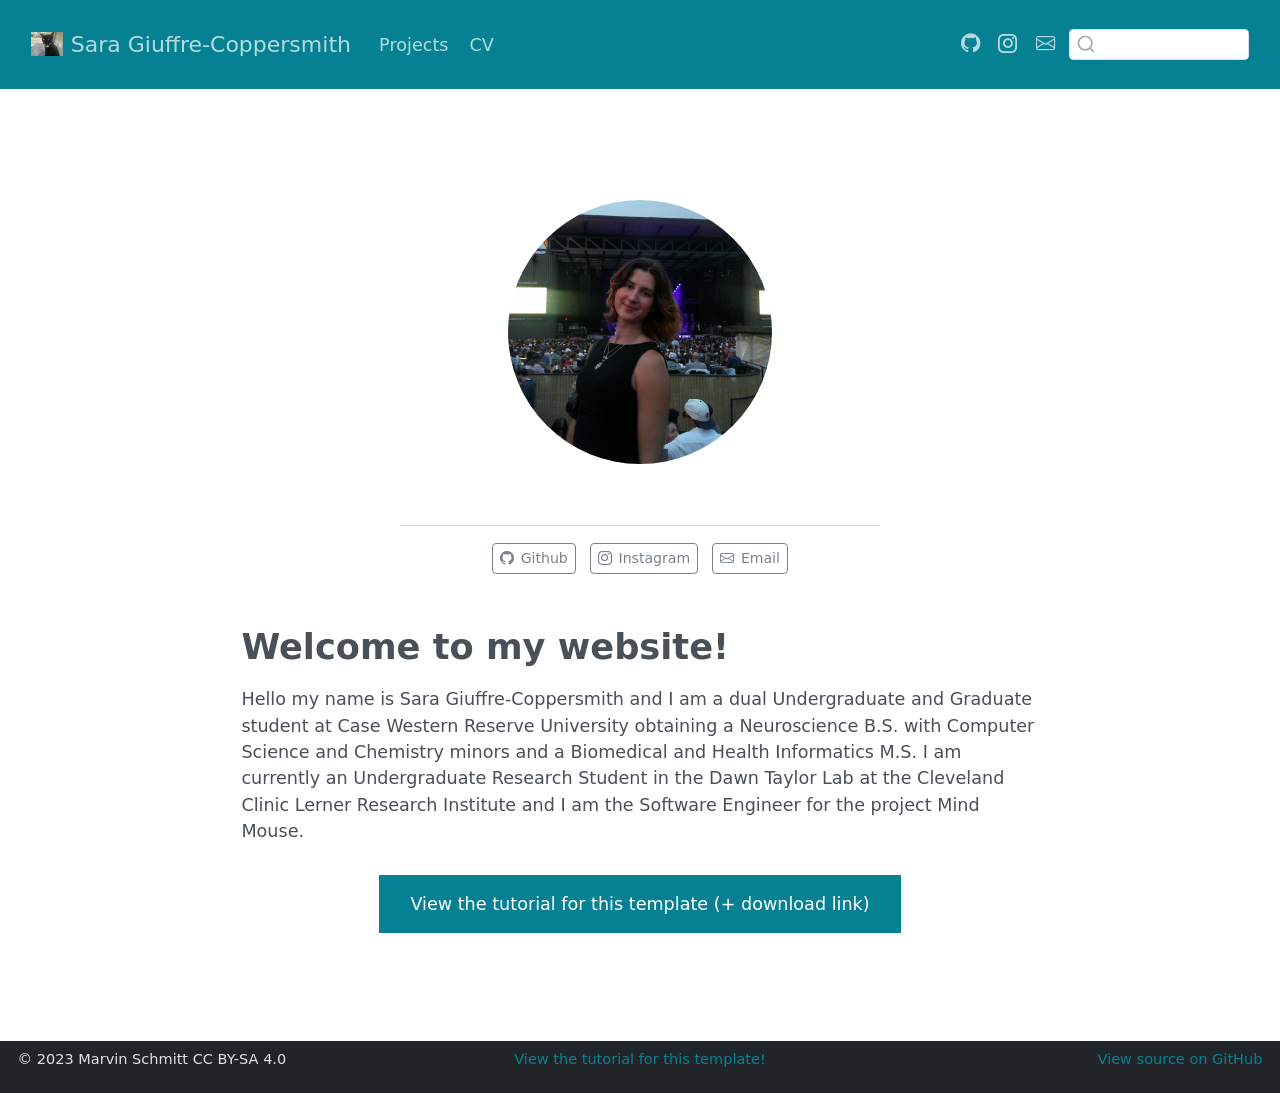
==== docs/index.html @ bb763df8 "Add files via upload" ====
<!DOCTYPE html>
<html xmlns="http://www.w3.org/1999/xhtml" lang="en" xml:lang="en"><head>

<meta charset="utf-8">
<meta name="generator" content="quarto-1.10.18">

<meta name="viewport" content="width=device-width, initial-scale=1.0, user-scalable=yes">


<title>Sara Giuffre-Coppersmith</title>
<style>
/* Default styles provided by pandoc.
** See https://pandoc.org/MANUAL.html#variables-for-html for config info.
*/
span.smallcaps{font-variant: small-caps;}
div.columns{display: flex; gap: 1.5em;}
div.column{flex: auto;}
@media screen {
div.columns{gap: min(4vw, 1.5em);}
div.column{overflow-x: auto;}
}
div.hanging-indent{margin-left: 1.5em; text-indent: -1.5em;}
ul.task-list{list-style: none;}
ul.task-list li input[type="checkbox"] {
  width: 0.8em;
  margin: 0 0.8em 0.2em -1em; /* quarto-specific, see https://github.com/quarto-dev/quarto-cli/issues/4556 */ 
  vertical-align: middle;
}
</style>


<script src="site_libs/quarto-nav/quarto-nav.js"></script>
<script src="site_libs/clipboard/clipboard.min.js"></script>
<script src="site_libs/quarto-search/autocomplete.umd.js"></script>
<script src="site_libs/quarto-search/fuse.min.js"></script>
<script src="site_libs/quarto-search/quarto-search.js"></script>
<meta name="quarto:offset" content="./">
<link href="./IMG_5097.jpeg" rel="icon" type="image/jpeg">
<script src="site_libs/quarto-html/quarto.js" type="module"></script>
<script src="site_libs/quarto-html/tabsets/tabsets.js" type="module"></script>
<script src="site_libs/quarto-html/popper.min.js"></script>
<script src="site_libs/quarto-html/tippy.umd.min.js"></script>
<link href="site_libs/quarto-html/tippy.css" rel="stylesheet">
<link href="site_libs/quarto-html/quarto-syntax-highlighting-64a204ab8560d761af7679ceaba22944.css" rel="stylesheet" id="quarto-text-highlighting-styles">
<script src="site_libs/bootstrap/bootstrap.min.js"></script>
<link href="site_libs/bootstrap/bootstrap-icons.css" rel="stylesheet">
<link href="site_libs/bootstrap/bootstrap-dd5694e932fddb5899ca90181f34b46a.min.css" rel="stylesheet" append-hash="true" id="quarto-bootstrap" data-mode="light">
<script id="quarto-search-options" type="application/json">{
  "location": "navbar",
  "copy-button": false,
  "collapse-after": 3,
  "panel-placement": "end",
  "type": "textbox",
  "limit": 50,
  "keyboard-shortcut": [
    "f",
    "/",
    "s"
  ],
  "language": {
    "search-no-results-text": "No results",
    "search-matching-documents-text": "matching documents",
    "search-copy-link-title": "Copy link to search",
    "search-hide-matches-text": "Hide additional matches",
    "search-more-match-text": "more match in this document",
    "search-more-matches-text": "more matches in this document",
    "search-clear-button-title": "Clear",
    "search-text-placeholder": "",
    "search-detached-cancel-button-title": "Cancel",
    "search-submit-button-title": "Submit",
    "search-label": "Search"
  }
}</script>


</head>

<body class="nav-fixed fullcontent quarto-light">

<div id="quarto-search-results"></div>
  <header id="quarto-header" class="headroom fixed-top">
    <nav class="navbar navbar-expand-lg " data-bs-theme="dark">
      <div class="navbar-container container-fluid">
      <div class="navbar-brand-container mx-auto">
    <a href="./index.html" class="navbar-brand navbar-brand-logo">
    <img src="./IMG_5097.jpeg" alt="" class="navbar-logo light-content">
    <img src="./IMG_5097.jpeg" alt="" class="navbar-logo dark-content">
    </a>
    <a class="navbar-brand" href="./index.html">
    <span class="navbar-title">Sara Giuffre-Coppersmith</span>
    </a>
  </div>
            <div id="quarto-search" class="" title="Search"></div>
          <button class="navbar-toggler" type="button" data-bs-toggle="collapse" data-bs-target="#navbarCollapse" aria-controls="navbarCollapse" role="menu" aria-expanded="false" aria-label="Toggle navigation" onclick="if (window.quartoToggleHeadroom) { window.quartoToggleHeadroom(); }">
  <span class="navbar-toggler-icon"></span>
</button>
          <div class="collapse navbar-collapse" id="navbarCollapse">
            <ul class="navbar-nav navbar-nav-scroll me-auto">
  <li class="nav-item">
    <a class="nav-link" href="./projects/index.html"> 
<span class="menu-text">Projects</span></a>
  </li>  
  <li class="nav-item">
    <a class="nav-link" href="./cv/index.html"> 
<span class="menu-text">CV</span></a>
  </li>  
</ul>
            <ul class="navbar-nav navbar-nav-scroll ms-auto">
  <li class="nav-item compact">
    <a class="nav-link" href="https://github.com/sng58-ux"> <i class="bi bi-github" role="img">
</i> 
<span class="menu-text"></span></a>
  </li>  
  <li class="nav-item compact">
    <a class="nav-link" href="https://instagram.com/sara.nicolegc"> <i class="bi bi-instagram" role="img">
</i> 
<span class="menu-text"></span></a>
  </li>  
  <li class="nav-item compact">
    <a class="nav-link" href="mailto:sng58@case.edu"> <i class="bi bi-envelope" role="img" aria-label="email">
</i> 
<span class="menu-text"></span></a>
  </li>  
</ul>
          </div> <!-- /navcollapse -->
            <div class="quarto-navbar-tools">
</div>
      </div> <!-- /container-fluid -->
    </nav>
</header>
<!-- content -->
<div id="quarto-content" class="quarto-container page-columns page-rows-contents page-layout-article page-navbar">
<!-- sidebar -->
<!-- margin-sidebar -->
    
<!-- main -->
<main class="content" id="quarto-document-content">




<div class="quarto-about-jolla">
  <img src="DSCF0367 (1).jpeg" class="about-image
  round " style="height: 15em; width: 15em;">
 <header id="title-block-header" class="quarto-title-block"></header><div id="about-block">
</div> 
  <hr class="about-sep">
   <div class="about-links">
  <a href="https://github.com/sng58-ux" class="about-link" rel="" target="">
    <i class="bi bi-github"></i>
     <span class="about-link-text">Github</span>
  </a>
  <a href="https://instagram.com/sara.nicolegc" class="about-link" rel="" target="">
    <i class="bi bi-instagram"></i>
     <span class="about-link-text">Instagram</span>
  </a>
  <a href="mailto:sng58@case.edu" class="about-link" rel="" target="">
    <i class="bi bi-envelope"></i>
     <span class="about-link-text">Email</span>
  </a>
</div>
</div>

<section id="welcome-to-my-website" class="level1">
<h1>Welcome to my website!</h1>
<p>Hello my name is Sara Giuffre-Coppersmith and I am a dual Undergraduate and Graduate student at Case Western Reserve University obtaining a Neuroscience B.S. with Computer Science and Chemistry minors and a Biomedical and Health Informatics M.S. I am currently an Undergraduate Research Student in the Dawn Taylor Lab at the Cleveland Clinic Lerner Research Institute and I am the Software Engineer for the project Mind Mouse.</p>
<div style="margin: 30px; text-align: center;">
<a class="btn btn-primary" href="https://www.marvinschmitt.com/blog/website-tutorial-quarto/" role="button" target="_blank" style="padding: 15px 30px;">View the tutorial for this template (+ download link)</a>
</div>



</section>

</main> <!-- /main -->
<script id="quarto-html-after-body" type="application/javascript">
  window.document.addEventListener("DOMContentLoaded", function (event) {
    const isCodeAnnotation = (el) => {
      for (const clz of el.classList) {
        if (clz.startsWith('code-annotation-')) {                     
          return true;
        }
      }
      return false;
    }
    const onCopySuccess = function(e) {
      // button target
      const button = e.trigger;
      // don't keep focus
      button.blur();
      // flash "checked"
      button.classList.add('code-copy-button-checked');
      var currentTitle = button.getAttribute("title");
      button.setAttribute("title", "Copied!");
      let tooltip;
      if (window.bootstrap) {
        button.setAttribute("data-bs-toggle", "tooltip");
        button.setAttribute("data-bs-placement", "left");
        button.setAttribute("data-bs-title", "Copied!");
        tooltip = new bootstrap.Tooltip(button, 
          { trigger: "manual", 
            customClass: "code-copy-button-tooltip",
            offset: [0, -8]});
        tooltip.show();    
      }
      setTimeout(function() {
        if (tooltip) {
          tooltip.hide();
          button.removeAttribute("data-bs-title");
          button.removeAttribute("data-bs-toggle");
          button.removeAttribute("data-bs-placement");
        }
        button.setAttribute("title", currentTitle);
        button.classList.remove('code-copy-button-checked');
      }, 1000);
      // clear code selection
      e.clearSelection();
    }
    const getTextToCopy = function(trigger) {
      const outerScaffold = trigger.parentElement.cloneNode(true);
      const codeEl = outerScaffold.querySelector('code');
      for (const childEl of codeEl.children) {
        if (isCodeAnnotation(childEl)) {
          childEl.remove();
        }
      }
      return codeEl.innerText;
    }
    const clipboard = new window.ClipboardJS('.code-copy-button:not([data-in-quarto-modal])', {
      text: getTextToCopy
    });
    clipboard.on('success', onCopySuccess);
    if (window.document.getElementById('quarto-embedded-source-code-modal')) {
      const clipboardModal = new window.ClipboardJS('.code-copy-button[data-in-quarto-modal]', {
        text: getTextToCopy,
        container: window.document.getElementById('quarto-embedded-source-code-modal')
      });
      clipboardModal.on('success', onCopySuccess);
    }
      var localhostRegex = new RegExp(/^(?:http|https):\/\/localhost\:?[0-9]*\//);
      var mailtoRegex = new RegExp(/^mailto:/);
        var filterRegex = new RegExp('/' + window.location.host + '/');
      var isInternal = (href) => {
          return filterRegex.test(href) || localhostRegex.test(href) || mailtoRegex.test(href);
      }
      // Inspect non-navigation links and adorn them if external
     var links = window.document.querySelectorAll('a[href]:not(.nav-link):not(.navbar-brand):not(.toc-action):not(.sidebar-link):not(.sidebar-item-toggle):not(.pagination-link):not(.no-external):not([aria-hidden]):not(.dropdown-item):not(.quarto-navigation-tool):not(.about-link)');
      for (var i=0; i<links.length; i++) {
        const link = links[i];
        if (!isInternal(link.href)) {
          // undo the damage that might have been done by quarto-nav.js in the case of
          // links that we want to consider external
          if (link.dataset.originalHref !== undefined) {
            link.href = link.dataset.originalHref;
          }
        }
      }
    function tippyHover(el, contentFn, onTriggerFn, onUntriggerFn) {
      const config = {
        allowHTML: true,
        maxWidth: 500,
        delay: 100,
        arrow: false,
        appendTo: function(el) {
            return el.parentElement;
        },
        interactive: true,
        interactiveBorder: 10,
        theme: 'quarto',
        placement: 'bottom-start',
      };
      if (contentFn) {
        config.content = contentFn;
      }
      if (onTriggerFn) {
        config.onTrigger = onTriggerFn;
      }
      if (onUntriggerFn) {
        config.onUntrigger = onUntriggerFn;
      }
      window.tippy(el, config); 
    }
    const noterefs = window.document.querySelectorAll('a[role="doc-noteref"]');
    for (var i=0; i<noterefs.length; i++) {
      const ref = noterefs[i];
      tippyHover(ref, function() {
        // use id or data attribute instead here
        let href = ref.getAttribute('data-footnote-href') || ref.getAttribute('href');
        try { href = new URL(href).hash; } catch {}
        const id = href.replace(/^#\/?/, "");
        const note = window.document.getElementById(id);
        if (note) {
          return note.innerHTML;
        } else {
          return "";
        }
      });
    }
    const xrefs = window.document.querySelectorAll('a.quarto-xref');
    const processXRef = (id, note) => {
      // Strip column container classes
      const stripColumnClz = (el) => {
        el.classList.remove("page-full", "page-columns");
        if (el.children) {
          for (const child of el.children) {
            stripColumnClz(child);
          }
        }
      }
      stripColumnClz(note)
      if (id === null || id.startsWith('sec-')) {
        // Special case sections, only their first couple elements
        const container = document.createElement("div");
        if (note.children && note.children.length > 2) {
          container.appendChild(note.children[0].cloneNode(true));
          for (let i = 1; i < note.children.length; i++) {
            const child = note.children[i];
            if (child.tagName === "P" && child.innerText === "") {
              continue;
            } else {
              container.appendChild(child.cloneNode(true));
              break;
            }
          }
          if (window.Quarto?.typesetMath) {
            window.Quarto.typesetMath(container);
          }
          return container.innerHTML
        } else {
          if (window.Quarto?.typesetMath) {
            window.Quarto.typesetMath(note);
          }
          return note.innerHTML;
        }
      } else {
        // Remove any anchor links if they are present
        const anchorLink = note.querySelector('a.anchorjs-link');
        if (anchorLink) {
          anchorLink.remove();
        }
        if (window.Quarto?.typesetMath) {
          window.Quarto.typesetMath(note);
        }
        if (note.classList.contains("callout")) {
          return note.outerHTML;
        } else {
          return note.innerHTML;
        }
      }
    }
    for (var i=0; i<xrefs.length; i++) {
      const xref = xrefs[i];
      tippyHover(xref, undefined, function(instance) {
        instance.disable();
        let url = xref.getAttribute('href');
        let hash = undefined; 
        if (url.startsWith('#')) {
          hash = url;
        } else {
          try { hash = new URL(url).hash; } catch {}
        }
        if (hash) {
          const id = hash.replace(/^#\/?/, "");
          const note = window.document.getElementById(id);
          if (note !== null) {
            try {
              const html = processXRef(id, note.cloneNode(true));
              instance.setContent(html);
            } finally {
              instance.enable();
              instance.show();
            }
          } else {
            // See if we can fetch this
            fetch(url.split('#')[0])
            .then(res => res.text())
            .then(html => {
              const parser = new DOMParser();
              const htmlDoc = parser.parseFromString(html, "text/html");
              const note = htmlDoc.getElementById(id);
              if (note !== null) {
                const html = processXRef(id, note);
                instance.setContent(html);
              } 
            }).finally(() => {
              instance.enable();
              instance.show();
            });
          }
        } else {
          // See if we can fetch a full url (with no hash to target)
          // This is a special case and we should probably do some content thinning / targeting
          fetch(url)
          .then(res => res.text())
          .then(html => {
            const parser = new DOMParser();
            const htmlDoc = parser.parseFromString(html, "text/html");
            const note = htmlDoc.querySelector('main.content');
            if (note !== null) {
              // This should only happen for chapter cross references
              // (since there is no id in the URL)
              // remove the first header
              if (note.children.length > 0 && note.children[0].tagName === "HEADER") {
                note.children[0].remove();
              }
              const html = processXRef(null, note);
              instance.setContent(html);
            } 
          }).finally(() => {
            instance.enable();
            instance.show();
          });
        }
      }, function(instance) {
      });
    }
        let selectedAnnoteEl;
        const selectorForAnnotation = ( cell, annotation) => {
          let cellAttr = 'data-code-cell="' + cell + '"';
          let lineAttr = 'data-code-annotation="' +  annotation + '"';
          const selector = 'span[' + cellAttr + '][' + lineAttr + ']';
          return selector;
        }
        const selectCodeLines = (annoteEl) => {
          const doc = window.document;
          const targetCell = annoteEl.getAttribute("data-target-cell");
          const targetAnnotation = annoteEl.getAttribute("data-target-annotation");
          const annoteSpan = window.document.querySelector(selectorForAnnotation(targetCell, targetAnnotation));
          const lines = annoteSpan.getAttribute("data-code-lines").split(",");
          const lineIds = lines.map((line) => {
            return targetCell + "-" + line;
          })
          let top = null;
          let height = null;
          let parent = null;
          if (lineIds.length > 0) {
              //compute the position of the single el (top and bottom and make a div)
              const el = window.document.getElementById(lineIds[0]);
              top = el.offsetTop;
              height = el.offsetHeight;
              parent = el.parentElement.parentElement;
            if (lineIds.length > 1) {
              const lastEl = window.document.getElementById(lineIds[lineIds.length - 1]);
              const bottom = lastEl.offsetTop + lastEl.offsetHeight;
              height = bottom - top;
            }
            if (top !== null && height !== null && parent !== null) {
              // cook up a div (if necessary) and position it 
              let div = window.document.getElementById("code-annotation-line-highlight");
              if (div === null) {
                div = window.document.createElement("div");
                div.setAttribute("id", "code-annotation-line-highlight");
                div.style.position = 'absolute';
                parent.appendChild(div);
              }
              div.style.top = top - 2 + "px";
              div.style.height = height + 4 + "px";
              div.style.left = 0;
              let gutterDiv = window.document.getElementById("code-annotation-line-highlight-gutter");
              if (gutterDiv === null) {
                gutterDiv = window.document.createElement("div");
                gutterDiv.setAttribute("id", "code-annotation-line-highlight-gutter");
                gutterDiv.style.position = 'absolute';
                const codeCell = window.document.getElementById(targetCell);
                const gutter = codeCell.querySelector('.code-annotation-gutter');
                gutter.appendChild(gutterDiv);
              }
              gutterDiv.style.top = top - 2 + "px";
              gutterDiv.style.height = height + 4 + "px";
            }
            selectedAnnoteEl = annoteEl;
          }
        };
        const unselectCodeLines = () => {
          const elementsIds = ["code-annotation-line-highlight", "code-annotation-line-highlight-gutter"];
          elementsIds.forEach((elId) => {
            const div = window.document.getElementById(elId);
            if (div) {
              div.remove();
            }
          });
          selectedAnnoteEl = undefined;
        };
          // Handle positioning of the toggle
      window.addEventListener(
        "resize",
        throttle(() => {
          elRect = undefined;
          if (selectedAnnoteEl) {
            selectCodeLines(selectedAnnoteEl);
          }
        }, 10)
      );
      function throttle(fn, ms) {
      let throttle = false;
      let timer;
        return (...args) => {
          if(!throttle) { // first call gets through
              fn.apply(this, args);
              throttle = true;
          } else { // all the others get throttled
              if(timer) clearTimeout(timer); // cancel #2
              timer = setTimeout(() => {
                fn.apply(this, args);
                timer = throttle = false;
              }, ms);
          }
        };
      }
        // Attach click handler to the DT
        const annoteDls = window.document.querySelectorAll('dt[data-target-cell]');
        for (const annoteDlNode of annoteDls) {
          annoteDlNode.addEventListener('click', (event) => {
            const clickedEl = event.target;
            if (clickedEl !== selectedAnnoteEl) {
              unselectCodeLines();
              const activeEl = window.document.querySelector('dt[data-target-cell].code-annotation-active');
              if (activeEl) {
                activeEl.classList.remove('code-annotation-active');
              }
              selectCodeLines(clickedEl);
              clickedEl.classList.add('code-annotation-active');
            } else {
              // Unselect the line
              unselectCodeLines();
              clickedEl.classList.remove('code-annotation-active');
            }
          });
        }
    const findCites = (el) => {
      const parentEl = el.parentElement;
      if (parentEl) {
        const cites = parentEl.dataset.cites;
        if (cites) {
          return {
            el,
            cites: cites.split(' ')
          };
        } else {
          return findCites(el.parentElement)
        }
      } else {
        return undefined;
      }
    };
    var bibliorefs = window.document.querySelectorAll('a[role="doc-biblioref"]');
    for (var i=0; i<bibliorefs.length; i++) {
      const ref = bibliorefs[i];
      const citeInfo = findCites(ref);
      if (citeInfo) {
        tippyHover(citeInfo.el, function() {
          var popup = window.document.createElement('div');
          citeInfo.cites.forEach(function(cite) {
            var citeDiv = window.document.createElement('div');
            citeDiv.classList.add('hanging-indent');
            citeDiv.classList.add('csl-entry');
            var biblioDiv = window.document.getElementById('ref-' + cite);
            if (biblioDiv) {
              citeDiv.innerHTML = biblioDiv.innerHTML;
            }
            popup.appendChild(citeDiv);
          });
          return popup.innerHTML;
        });
      }
    }
  });
  </script>
</div> <!-- /content -->
<footer class="footer">
  <div class="nav-footer">
    <div class="nav-footer-left">
<p><span class="faux-block">© 2023 Marvin Schmitt CC BY-SA 4.0</span></p>
</div>   
    <div class="nav-footer-center">
<p><span class="faux-block"><a href="https://www.marvinschmitt.com/blog/website-tutorial-quarto/">View the tutorial for this template!</a></span></p>
</div>
    <div class="nav-footer-right">
<p><span class="faux-block"><a href="https://github.com/marvinschmitt/quarto-website-template/">View source on GitHub</a></span></p>
</div>
  </div>
</footer>




</body></html>
---- docs/site_libs/quarto-html/tippy.css ----
.tippy-box[data-animation=fade][data-state=hidden]{opacity:0}[data-tippy-root]{max-width:calc(100vw - 10px)}.tippy-box{position:relative;background-color:#333;color:#fff;border-radius:4px;font-size:14px;line-height:1.4;white-space:normal;outline:0;transition-property:transform,visibility,opacity}.tippy-box[data-placement^=top]>.tippy-arrow{bottom:0}.tippy-box[data-placement^=top]>.tippy-arrow:before{bottom:-7px;left:0;border-width:8px 8px 0;border-top-color:initial;transform-origin:center top}.tippy-box[data-placement^=bottom]>.tippy-arrow{top:0}.tippy-box[data-placement^=bottom]>.tippy-arrow:before{top:-7px;left:0;border-width:0 8px 8px;border-bottom-color:initial;transform-origin:center bottom}.tippy-box[data-placement^=left]>.tippy-arrow{right:0}.tippy-box[data-placement^=left]>.tippy-arrow:before{border-width:8px 0 8px 8px;border-left-color:initial;right:-7px;transform-origin:center left}.tippy-box[data-placement^=right]>.tippy-arrow{left:0}.tippy-box[data-placement^=right]>.tippy-arrow:before{left:-7px;border-width:8px 8px 8px 0;border-right-color:initial;transform-origin:center right}.tippy-box[data-inertia][data-state=visible]{transition-timing-function:cubic-bezier(.54,1.5,.38,1.11)}.tippy-arrow{width:16px;height:16px;color:#333}.tippy-arrow:before{content:"";position:absolute;border-color:transparent;border-style:solid}.tippy-content{position:relative;padding:5px 9px;z-index:1}
---- docs/site_libs/quarto-html/quarto-syntax-highlighting-64a204ab8560d761af7679ceaba22944.css ----
/* quarto syntax highlight colors */
:root {
  --quarto-hl-ot-color: #003B4F;
  --quarto-hl-at-color: #657422;
  --quarto-hl-ss-color: #20794D;
  --quarto-hl-an-color: #5E5E5E;
  --quarto-hl-fu-color: #4758AB;
  --quarto-hl-st-color: #20794D;
  --quarto-hl-cf-color: #003B4F;
  --quarto-hl-op-color: #5E5E5E;
  --quarto-hl-er-color: #AD0000;
  --quarto-hl-bn-color: #AD0000;
  --quarto-hl-al-color: #AD0000;
  --quarto-hl-va-color: #111111;
  --quarto-hl-bu-color: inherit;
  --quarto-hl-ex-color: inherit;
  --quarto-hl-pp-color: #AD0000;
  --quarto-hl-in-color: #5E5E5E;
  --quarto-hl-vs-color: #20794D;
  --quarto-hl-wa-color: #5E5E5E;
  --quarto-hl-do-color: #5E5E5E;
  --quarto-hl-im-color: #00769E;
  --quarto-hl-ch-color: #20794D;
  --quarto-hl-dt-color: #AD0000;
  --quarto-hl-fl-color: #AD0000;
  --quarto-hl-co-color: #5E5E5E;
  --quarto-hl-cv-color: #5E5E5E;
  --quarto-hl-cn-color: #8f5902;
  --quarto-hl-sc-color: #5E5E5E;
  --quarto-hl-dv-color: #AD0000;
  --quarto-hl-kw-color: #003B4F;
}

/* other quarto variables */
:root {
  --quarto-font-monospace: SFMono-Regular, Menlo, Monaco, Consolas, "Liberation Mono", "Courier New", monospace;
}

/* syntax highlight based on Pandoc's rules */
pre > code.sourceCode > span {
  color: #003B4F;
}

code.sourceCode > span {
  color: #003B4F;
}

div.sourceCode,
div.sourceCode pre.sourceCode {
  color: #003B4F;
}

/* Normal */
code span {
  color: #003B4F;
}

/* Alert */
code span.al {
  color: #AD0000;
  font-style: inherit;
}

/* Annotation */
code span.an {
  color: #5E5E5E;
  font-style: inherit;
}

/* Attribute */
code span.at {
  color: #657422;
  font-style: inherit;
}

/* BaseN */
code span.bn {
  color: #AD0000;
  font-style: inherit;
}

/* BuiltIn */
code span.bu {
  font-style: inherit;
}

/* ControlFlow */
code span.cf {
  color: #003B4F;
  font-weight: bold;
  font-style: inherit;
}

/* Char */
code span.ch {
  color: #20794D;
  font-style: inherit;
}

/* Constant */
code span.cn {
  color: #8f5902;
  font-style: inherit;
}

/* Comment */
code span.co {
  color: #5E5E5E;
  font-style: inherit;
}

/* CommentVar */
code span.cv {
  color: #5E5E5E;
  font-style: italic;
}

/* Documentation */
code span.do {
  color: #5E5E5E;
  font-style: italic;
}

/* DataType */
code span.dt {
  color: #AD0000;
  font-style: inherit;
}

/* DecVal */
code span.dv {
  color: #AD0000;
  font-style: inherit;
}

/* Error */
code span.er {
  color: #AD0000;
  font-style: inherit;
}

/* Extension */
code span.ex {
  font-style: inherit;
}

/* Float */
code span.fl {
  color: #AD0000;
  font-style: inherit;
}

/* Function */
code span.fu {
  color: #4758AB;
  font-style: inherit;
}

/* Import */
code span.im {
  color: #00769E;
  font-style: inherit;
}

/* Information */
code span.in {
  color: #5E5E5E;
  font-style: inherit;
}

/* Keyword */
code span.kw {
  color: #003B4F;
  font-weight: bold;
  font-style: inherit;
}

/* Operator */
code span.op {
  color: #5E5E5E;
  font-style: inherit;
}

/* Other */
code span.ot {
  color: #003B4F;
  font-style: inherit;
}

/* Preprocessor */
code span.pp {
  color: #AD0000;
  font-style: inherit;
}

/* SpecialChar */
code span.sc {
  color: #5E5E5E;
  font-style: inherit;
}

/* SpecialString */
code span.ss {
  color: #20794D;
  font-style: inherit;
}

/* String */
code span.st {
  color: #20794D;
  font-style: inherit;
}

/* Variable */
code span.va {
  color: #111111;
  font-style: inherit;
}

/* VerbatimString */
code span.vs {
  color: #20794D;
  font-style: inherit;
}

/* Warning */
code span.wa {
  color: #5E5E5E;
  font-style: italic;
}

.prevent-inlining {
  content: "</";
}

/*# sourceMappingURL=9d8d5bb603a83b8298b89080a598c93b.css.map */
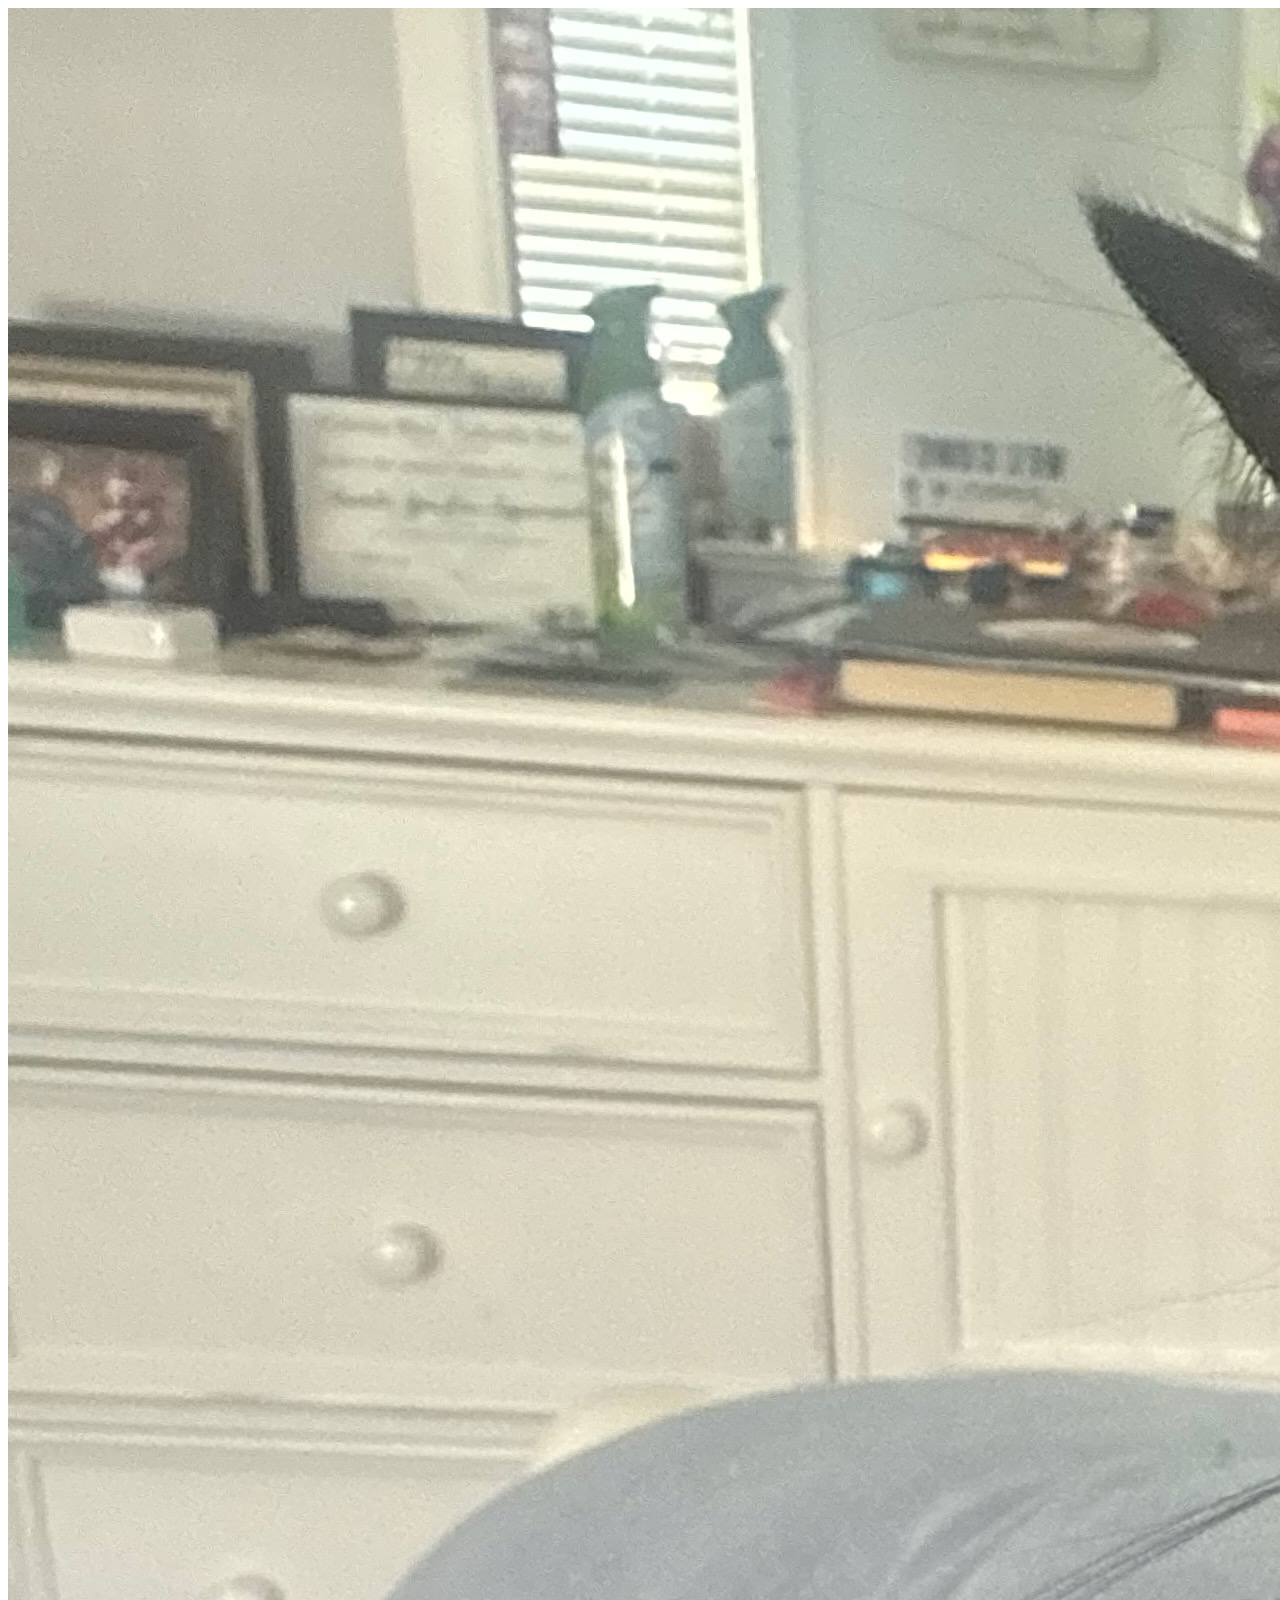
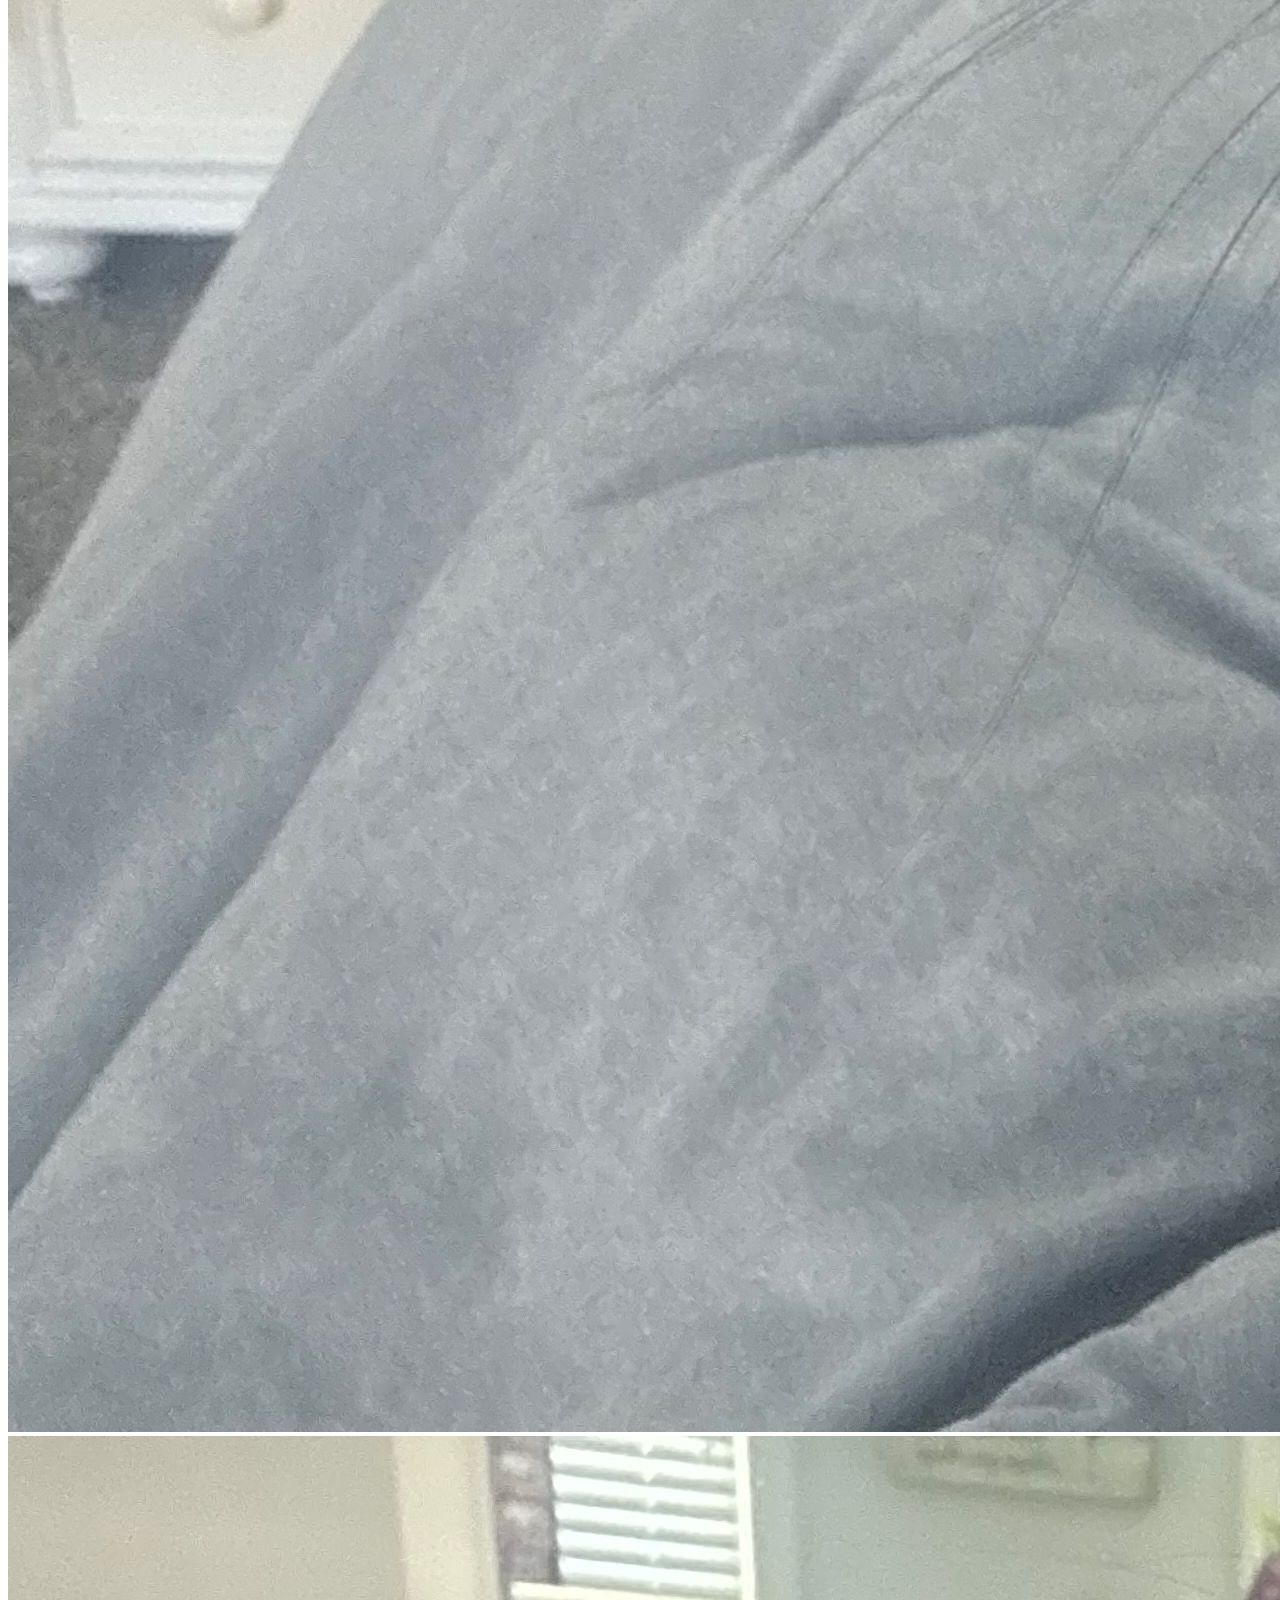
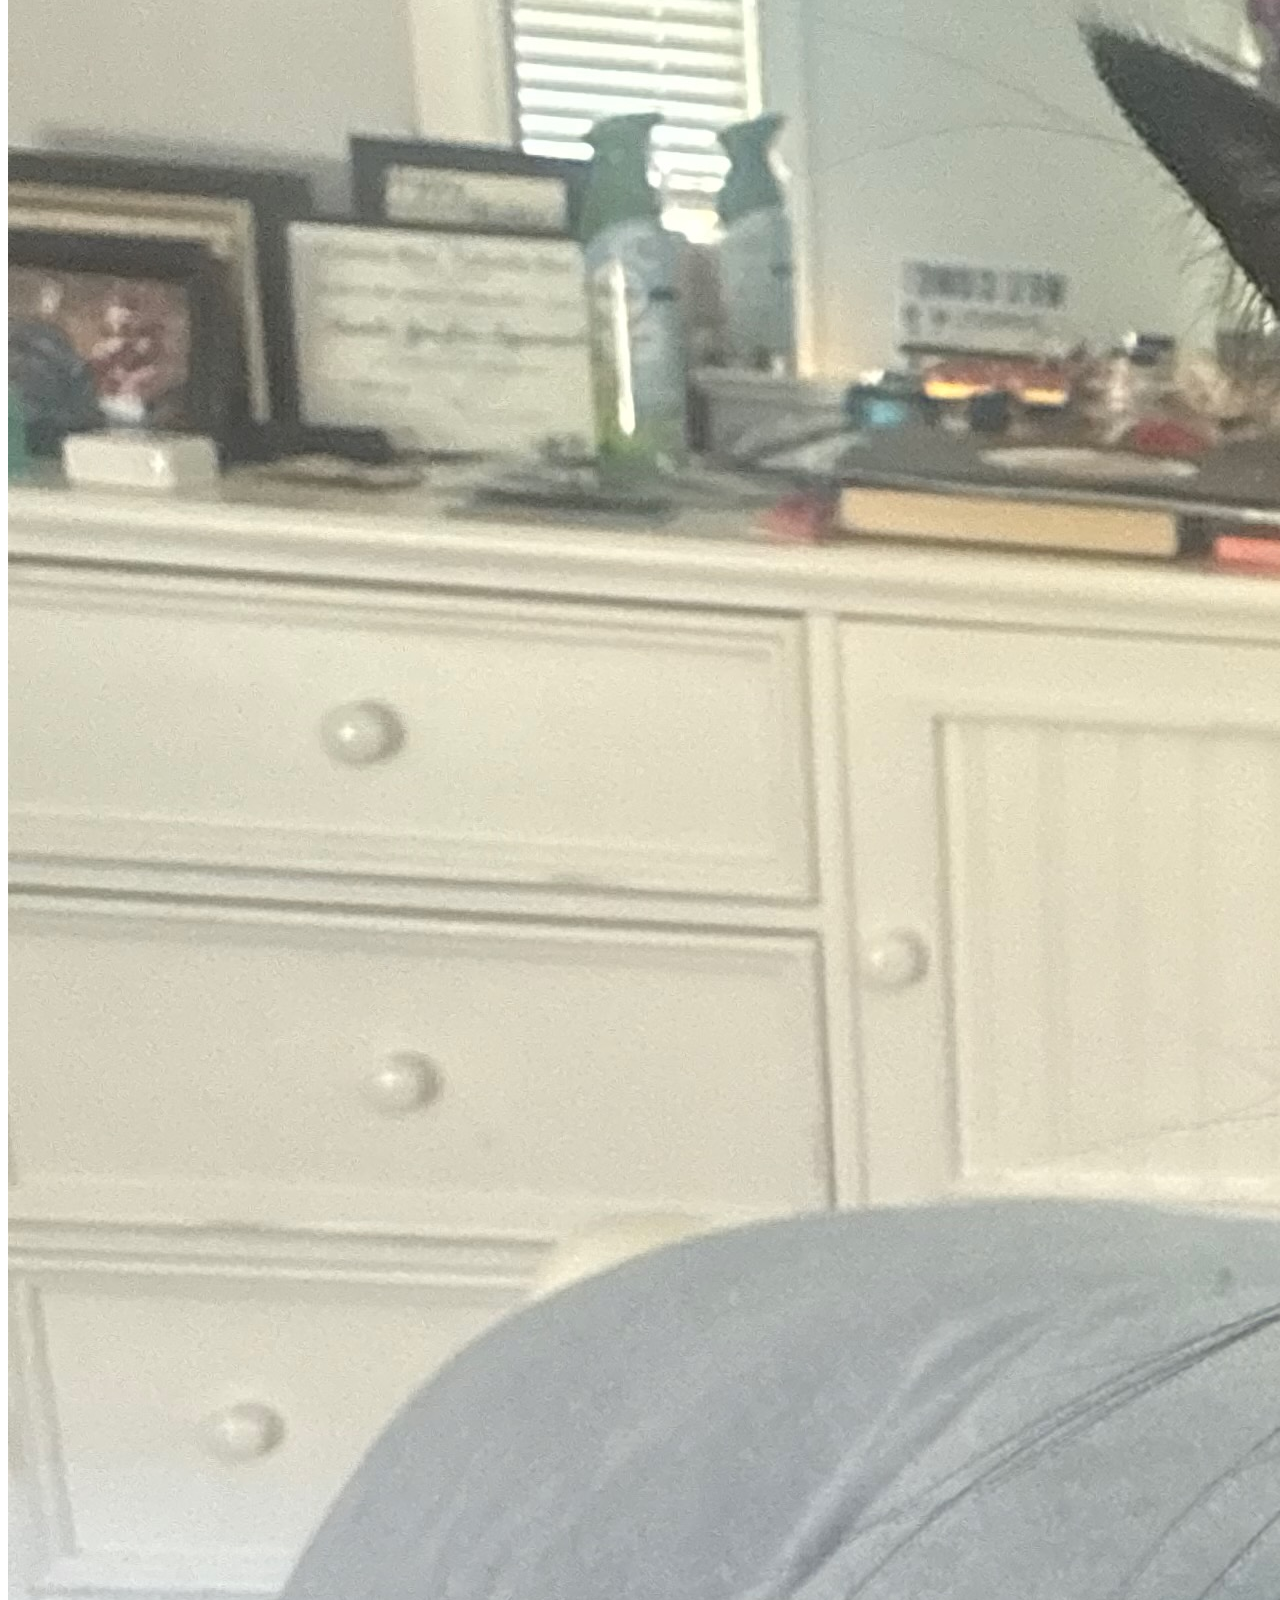
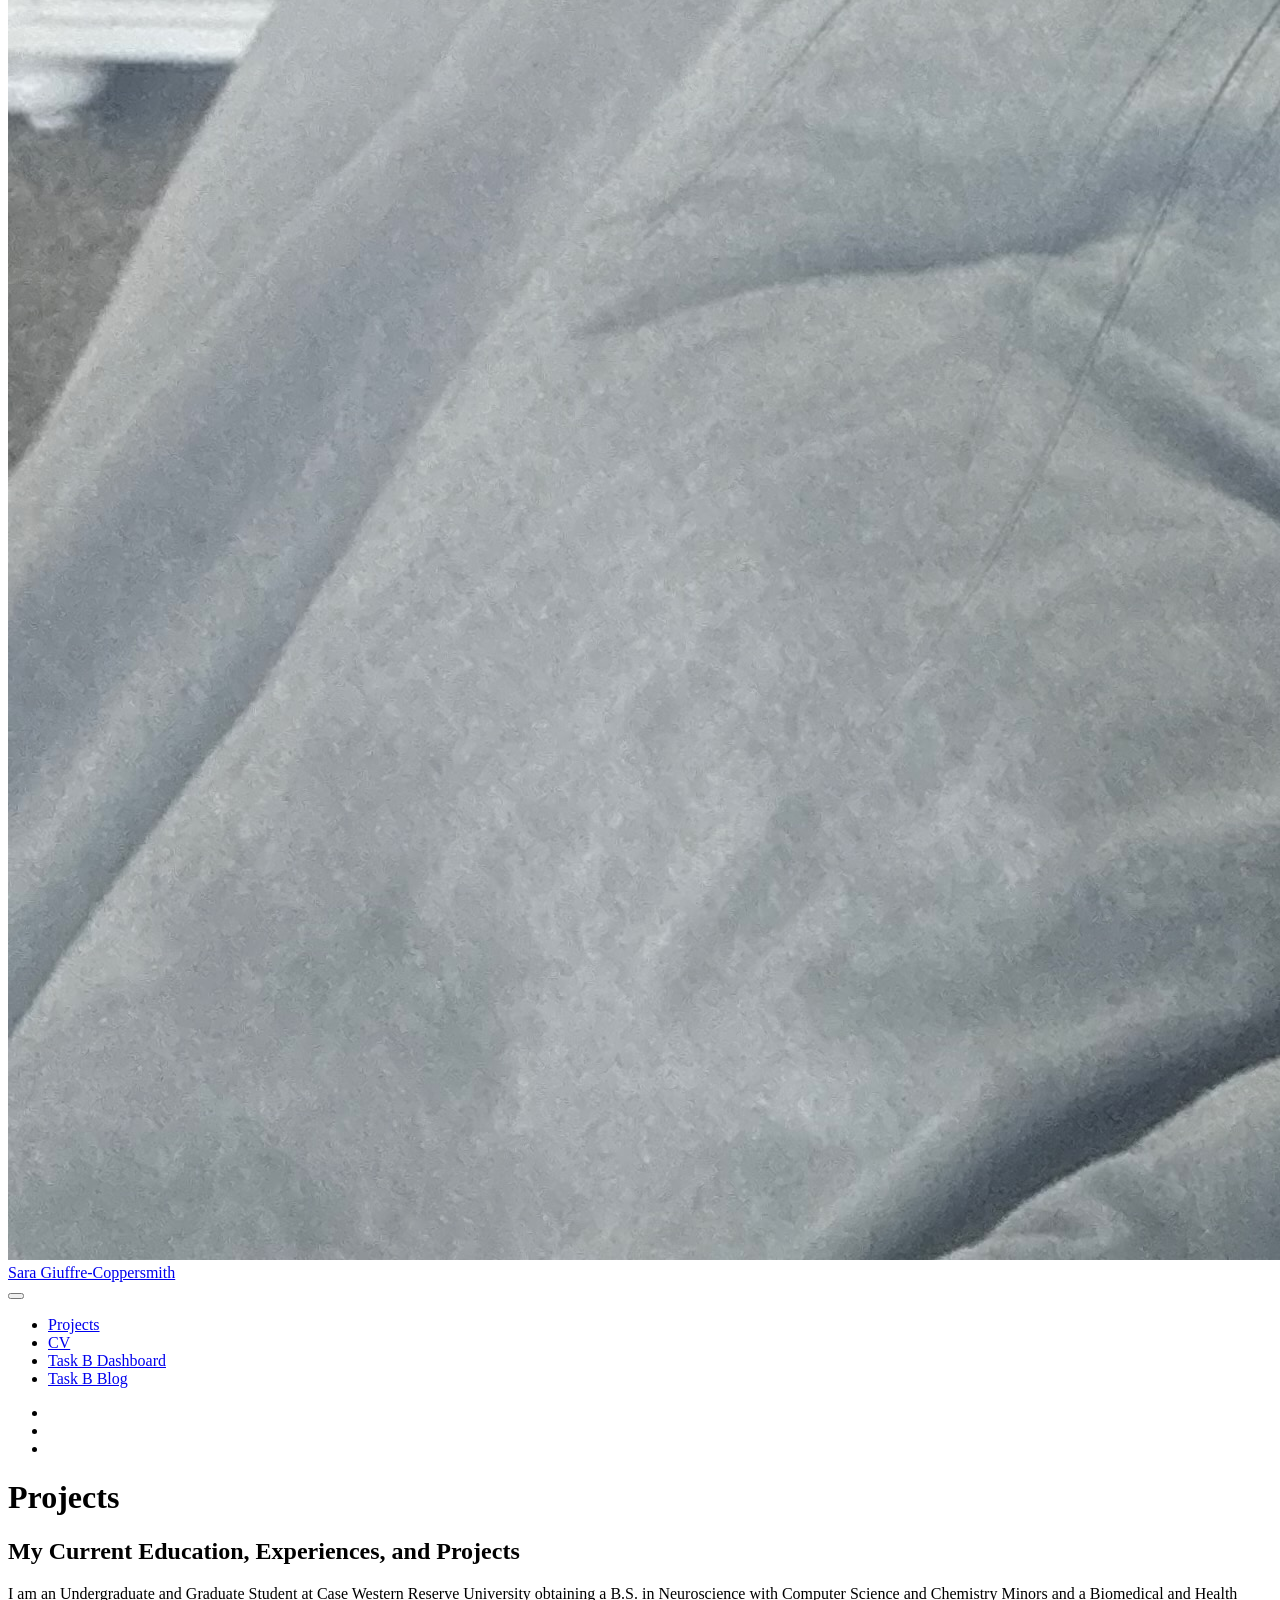
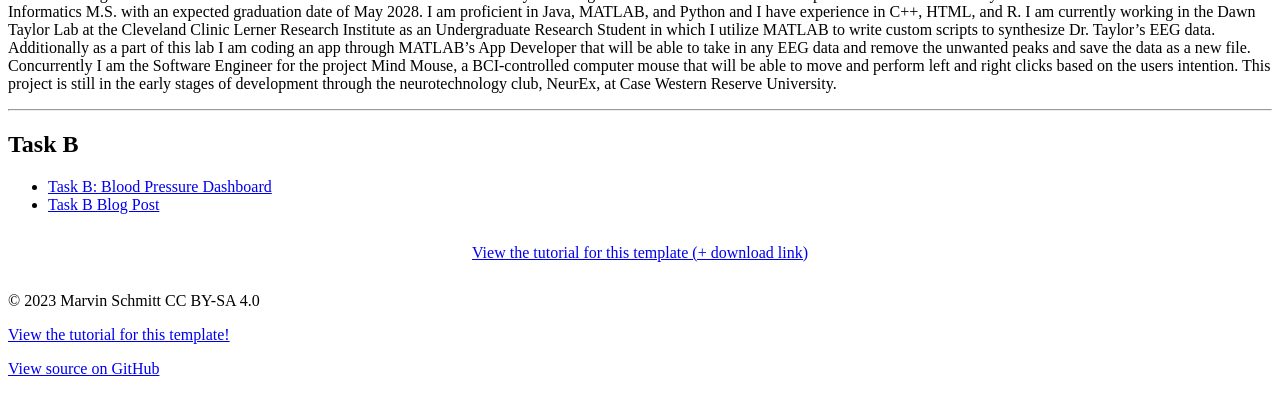
==== commit ba8ea73b: "Add files via upload" ====
--- a/docs/index.html
+++ b/docs/index.html
@@ -7,7 +7,7 @@
 <meta name="viewport" content="width=device-width, initial-scale=1.0, user-scalable=yes">
 
 
-<title>Sara Giuffre-Coppersmith</title>
+<title>Projects – Sara Giuffre-Coppersmith</title>
 <style>
 /* Default styles provided by pandoc.
 ** See https://pandoc.org/MANUAL.html#variables-for-html for config info.
@@ -29,22 +29,23 @@
 </style>
 
 
-<script src="site_libs/quarto-nav/quarto-nav.js"></script>
-<script src="site_libs/clipboard/clipboard.min.js"></script>
-<script src="site_libs/quarto-search/autocomplete.umd.js"></script>
-<script src="site_libs/quarto-search/fuse.min.js"></script>
-<script src="site_libs/quarto-search/quarto-search.js"></script>
-<meta name="quarto:offset" content="./">
-<link href="./IMG_5097.jpeg" rel="icon" type="image/jpeg">
-<script src="site_libs/quarto-html/quarto.js" type="module"></script>
-<script src="site_libs/quarto-html/tabsets/tabsets.js" type="module"></script>
-<script src="site_libs/quarto-html/popper.min.js"></script>
-<script src="site_libs/quarto-html/tippy.umd.min.js"></script>
-<link href="site_libs/quarto-html/tippy.css" rel="stylesheet">
-<link href="site_libs/quarto-html/quarto-syntax-highlighting-64a204ab8560d761af7679ceaba22944.css" rel="stylesheet" id="quarto-text-highlighting-styles">
-<script src="site_libs/bootstrap/bootstrap.min.js"></script>
-<link href="site_libs/bootstrap/bootstrap-icons.css" rel="stylesheet">
-<link href="site_libs/bootstrap/bootstrap-dd5694e932fddb5899ca90181f34b46a.min.css" rel="stylesheet" append-hash="true" id="quarto-bootstrap" data-mode="light">
+<script src="../site_libs/quarto-nav/quarto-nav.js"></script>
+<script src="../site_libs/clipboard/clipboard.min.js"></script>
+<script src="../site_libs/quarto-search/autocomplete.umd.js"></script>
+<script src="../site_libs/quarto-search/fuse.min.js"></script>
+<script src="../site_libs/quarto-search/quarto-search.js"></script>
+<meta name="quarto:offset" content="../">
+<link href="../IMG_5097.jpeg" rel="icon" type="image/jpeg">
+<script src="../site_libs/quarto-html/quarto.js" type="module"></script>
+<script src="../site_libs/quarto-html/tabsets/tabsets.js" type="module"></script>
+<script src="../site_libs/quarto-html/popper.min.js"></script>
+<script src="../site_libs/quarto-html/tippy.umd.min.js"></script>
+<script src="../site_libs/quarto-html/anchor.min.js"></script>
+<link href="../site_libs/quarto-html/tippy.css" rel="stylesheet">
+<link href="../site_libs/quarto-html/quarto-syntax-highlighting-64a204ab8560d761af7679ceaba22944.css" rel="stylesheet" id="quarto-text-highlighting-styles">
+<script src="../site_libs/bootstrap/bootstrap.min.js"></script>
+<link href="../site_libs/bootstrap/bootstrap-icons.css" rel="stylesheet">
+<link href="../site_libs/bootstrap/bootstrap-dd5694e932fddb5899ca90181f34b46a.min.css" rel="stylesheet" append-hash="true" id="quarto-bootstrap" data-mode="light">
 <script id="quarto-search-options" type="application/json">{
   "location": "navbar",
   "copy-button": false,
@@ -82,11 +83,11 @@
     <nav class="navbar navbar-expand-lg " data-bs-theme="dark">
       <div class="navbar-container container-fluid">
       <div class="navbar-brand-container mx-auto">
-    <a href="./index.html" class="navbar-brand navbar-brand-logo">
-    <img src="./IMG_5097.jpeg" alt="" class="navbar-logo light-content">
-    <img src="./IMG_5097.jpeg" alt="" class="navbar-logo dark-content">
+    <a href="../index.html" class="navbar-brand navbar-brand-logo">
+    <img src="../IMG_5097.jpeg" alt="" class="navbar-logo light-content">
+    <img src="../IMG_5097.jpeg" alt="" class="navbar-logo dark-content">
     </a>
-    <a class="navbar-brand" href="./index.html">
+    <a class="navbar-brand" href="../index.html">
     <span class="navbar-title">Sara Giuffre-Coppersmith</span>
     </a>
   </div>
@@ -97,12 +98,20 @@
           <div class="collapse navbar-collapse" id="navbarCollapse">
             <ul class="navbar-nav navbar-nav-scroll me-auto">
   <li class="nav-item">
-    <a class="nav-link" href="./projects/index.html"> 
+    <a class="nav-link active" href="../projects/index.html" aria-current="page"> 
 <span class="menu-text">Projects</span></a>
   </li>  
   <li class="nav-item">
-    <a class="nav-link" href="./cv/index.html"> 
+    <a class="nav-link" href="../cv/index.html"> 
 <span class="menu-text">CV</span></a>
+  </li>  
+  <li class="nav-item">
+    <a class="nav-link" href="../projects/task-b/taskbdashboard.qmd"> 
+<span class="menu-text">Task B Dashboard</span></a>
+  </li>  
+  <li class="nav-item">
+    <a class="nav-link" href="../projects/task-b/taskb-blog.qmd"> 
+<span class="menu-text">Task B Blog</span></a>
   </li>  
 </ul>
             <ul class="navbar-nav navbar-nav-scroll ms-auto">
@@ -136,45 +145,53 @@
 <!-- main -->
 <main class="content" id="quarto-document-content">
 
-
-
-
-<div class="quarto-about-jolla">
-  <img src="DSCF0367 (1).jpeg" class="about-image
-  round " style="height: 15em; width: 15em;">
- <header id="title-block-header" class="quarto-title-block"></header><div id="about-block">
-</div> 
-  <hr class="about-sep">
-   <div class="about-links">
-  <a href="https://github.com/sng58-ux" class="about-link" rel="" target="">
-    <i class="bi bi-github"></i>
-     <span class="about-link-text">Github</span>
-  </a>
-  <a href="https://instagram.com/sara.nicolegc" class="about-link" rel="" target="">
-    <i class="bi bi-instagram"></i>
-     <span class="about-link-text">Instagram</span>
-  </a>
-  <a href="mailto:sng58@case.edu" class="about-link" rel="" target="">
-    <i class="bi bi-envelope"></i>
-     <span class="about-link-text">Email</span>
-  </a>
+<header id="title-block-header" class="quarto-title-block default">
+<div class="quarto-title">
+<h1 class="title">Projects</h1>
 </div>
-</div>
-
-<section id="welcome-to-my-website" class="level1">
-<h1>Welcome to my website!</h1>
-<p>Hello my name is Sara Giuffre-Coppersmith and I am a dual Undergraduate and Graduate student at Case Western Reserve University obtaining a Neuroscience B.S. with Computer Science and Chemistry minors and a Biomedical and Health Informatics M.S. I am currently an Undergraduate Research Student in the Dawn Taylor Lab at the Cleveland Clinic Lerner Research Institute and I am the Software Engineer for the project Mind Mouse.</p>
+
+
+
+<div class="quarto-title-meta">
+
+    
+  
+    
+  </div>
+  
+
+
+</header>
+
+
+<section id="my-current-education-experiences-and-projects" class="level2">
+<h2 class="anchored" data-anchor-id="my-current-education-experiences-and-projects">My Current Education, Experiences, and Projects</h2>
+<p>I am an Undergraduate and Graduate Student at Case Western Reserve University obtaining a B.S. in Neuroscience with Computer Science and Chemistry Minors and a Biomedical and Health Informatics M.S. with an expected graduation date of May 2028. I am proficient in Java, MATLAB, and Python and I have experience in C++, HTML, and R. I am currently working in the Dawn Taylor Lab at the Cleveland Clinic Lerner Research Institute as an Undergraduate Research Student in which I utilize MATLAB to write custom scripts to synthesize Dr.&nbsp;Taylor’s EEG data. Additionally as a part of this lab I am coding an app through MATLAB’s App Developer that will be able to take in any EEG data and remove the unwanted peaks and save the data as a new file. Concurrently I am the Software Engineer for the project Mind Mouse, a BCI-controlled computer mouse that will be able to move and perform left and right clicks based on the users intention. This project is still in the early stages of development through the neurotechnology club, NeurEx, at Case Western Reserve University.</p>
+<hr>
+</section>
+<section id="task-b" class="level2">
+<h2 class="anchored" data-anchor-id="task-b">Task B</h2>
+<ul>
+<li><a href="taskb/taskbdashboard.html">Task B: Blood Pressure Dashboard</a></li>
+<li><a href="taskb/taskb-blog.html">Task B Blog Post</a></li>
+</ul>
 <div style="margin: 30px; text-align: center;">
 <a class="btn btn-primary" href="https://www.marvinschmitt.com/blog/website-tutorial-quarto/" role="button" target="_blank" style="padding: 15px 30px;">View the tutorial for this template (+ download link)</a>
 </div>
 
 
-
 </section>
 
 </main> <!-- /main -->
 <script id="quarto-html-after-body" type="application/javascript">
   window.document.addEventListener("DOMContentLoaded", function (event) {
+    const icon = "";
+    const anchorJS = new window.AnchorJS();
+    anchorJS.options = {
+      placement: 'right',
+      icon: icon
+    };
+    anchorJS.add('.anchored');
     const isCodeAnnotation = (el) => {
       for (const clz of el.classList) {
         if (clz.startsWith('code-annotation-')) {                     
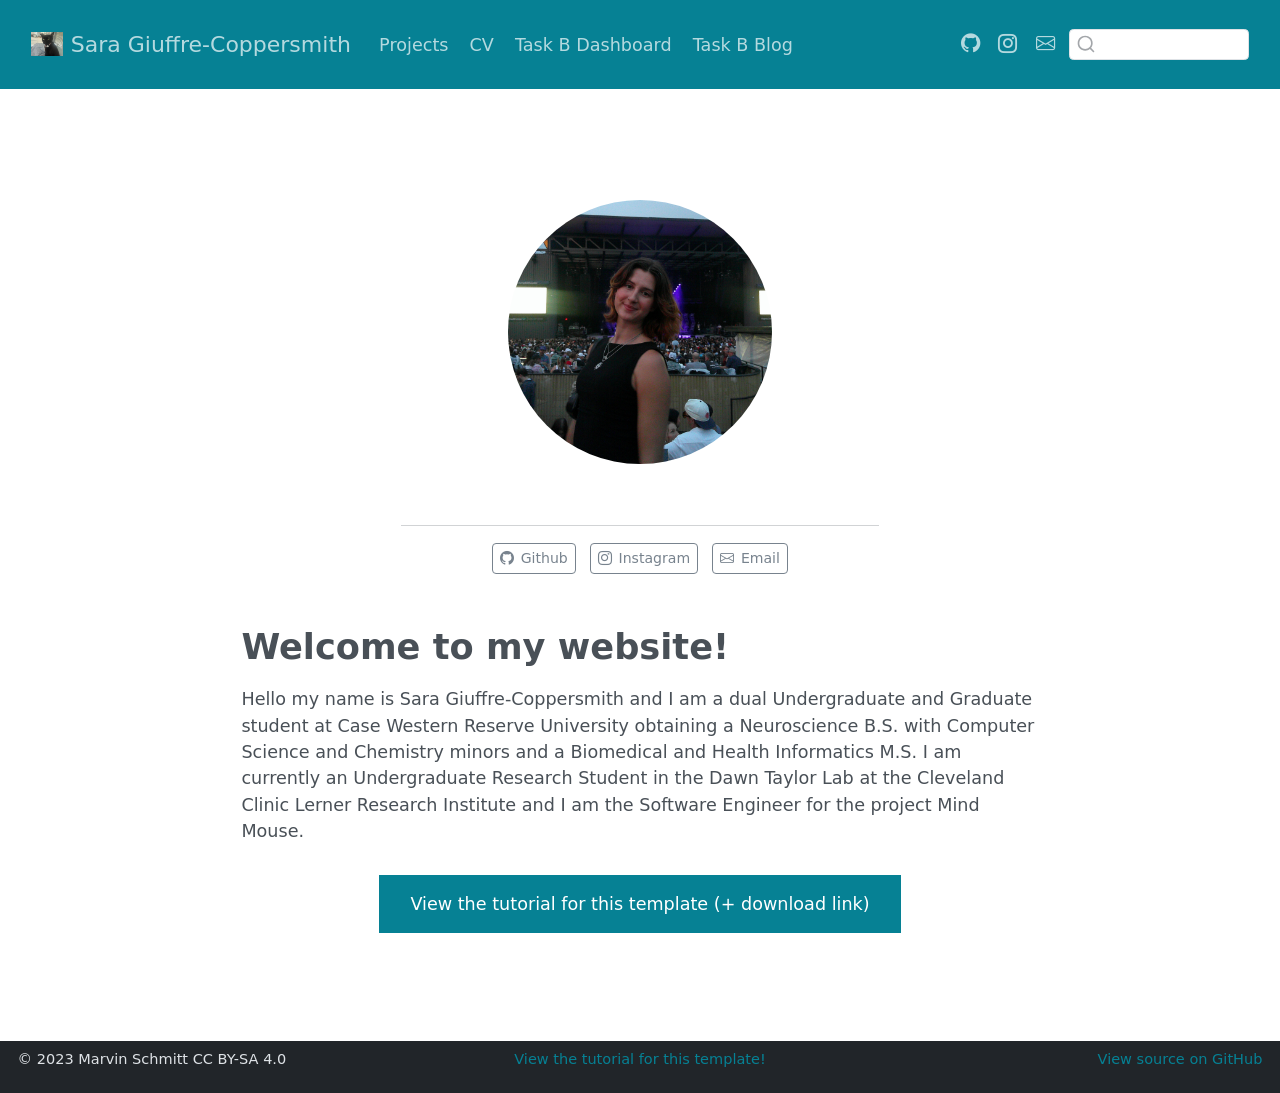
==== commit 0a68624b: "Add files via upload" ====
--- a/docs/index.html
+++ b/docs/index.html
@@ -7,7 +7,7 @@
 <meta name="viewport" content="width=device-width, initial-scale=1.0, user-scalable=yes">
 
 
-<title>Projects – Sara Giuffre-Coppersmith</title>
+<title>Sara Giuffre-Coppersmith</title>
 <style>
 /* Default styles provided by pandoc.
 ** See https://pandoc.org/MANUAL.html#variables-for-html for config info.
@@ -29,23 +29,22 @@
 </style>
 
 
-<script src="../site_libs/quarto-nav/quarto-nav.js"></script>
-<script src="../site_libs/clipboard/clipboard.min.js"></script>
-<script src="../site_libs/quarto-search/autocomplete.umd.js"></script>
-<script src="../site_libs/quarto-search/fuse.min.js"></script>
-<script src="../site_libs/quarto-search/quarto-search.js"></script>
-<meta name="quarto:offset" content="../">
-<link href="../IMG_5097.jpeg" rel="icon" type="image/jpeg">
-<script src="../site_libs/quarto-html/quarto.js" type="module"></script>
-<script src="../site_libs/quarto-html/tabsets/tabsets.js" type="module"></script>
-<script src="../site_libs/quarto-html/popper.min.js"></script>
-<script src="../site_libs/quarto-html/tippy.umd.min.js"></script>
-<script src="../site_libs/quarto-html/anchor.min.js"></script>
-<link href="../site_libs/quarto-html/tippy.css" rel="stylesheet">
-<link href="../site_libs/quarto-html/quarto-syntax-highlighting-64a204ab8560d761af7679ceaba22944.css" rel="stylesheet" id="quarto-text-highlighting-styles">
-<script src="../site_libs/bootstrap/bootstrap.min.js"></script>
-<link href="../site_libs/bootstrap/bootstrap-icons.css" rel="stylesheet">
-<link href="../site_libs/bootstrap/bootstrap-dd5694e932fddb5899ca90181f34b46a.min.css" rel="stylesheet" append-hash="true" id="quarto-bootstrap" data-mode="light">
+<script src="site_libs/quarto-nav/quarto-nav.js"></script>
+<script src="site_libs/clipboard/clipboard.min.js"></script>
+<script src="site_libs/quarto-search/autocomplete.umd.js"></script>
+<script src="site_libs/quarto-search/fuse.min.js"></script>
+<script src="site_libs/quarto-search/quarto-search.js"></script>
+<meta name="quarto:offset" content="./">
+<link href="./IMG_5097.jpeg" rel="icon" type="image/jpeg">
+<script src="site_libs/quarto-html/quarto.js" type="module"></script>
+<script src="site_libs/quarto-html/tabsets/tabsets.js" type="module"></script>
+<script src="site_libs/quarto-html/popper.min.js"></script>
+<script src="site_libs/quarto-html/tippy.umd.min.js"></script>
+<link href="site_libs/quarto-html/tippy.css" rel="stylesheet">
+<link href="site_libs/quarto-html/quarto-syntax-highlighting-64a204ab8560d761af7679ceaba22944.css" rel="stylesheet" id="quarto-text-highlighting-styles">
+<script src="site_libs/bootstrap/bootstrap.min.js"></script>
+<link href="site_libs/bootstrap/bootstrap-icons.css" rel="stylesheet">
+<link href="site_libs/bootstrap/bootstrap-dd5694e932fddb5899ca90181f34b46a.min.css" rel="stylesheet" append-hash="true" id="quarto-bootstrap" data-mode="light">
 <script id="quarto-search-options" type="application/json">{
   "location": "navbar",
   "copy-button": false,
@@ -83,11 +82,11 @@
     <nav class="navbar navbar-expand-lg " data-bs-theme="dark">
       <div class="navbar-container container-fluid">
       <div class="navbar-brand-container mx-auto">
-    <a href="../index.html" class="navbar-brand navbar-brand-logo">
-    <img src="../IMG_5097.jpeg" alt="" class="navbar-logo light-content">
-    <img src="../IMG_5097.jpeg" alt="" class="navbar-logo dark-content">
+    <a href="./index.html" class="navbar-brand navbar-brand-logo">
+    <img src="./IMG_5097.jpeg" alt="" class="navbar-logo light-content">
+    <img src="./IMG_5097.jpeg" alt="" class="navbar-logo dark-content">
     </a>
-    <a class="navbar-brand" href="../index.html">
+    <a class="navbar-brand" href="./index.html">
     <span class="navbar-title">Sara Giuffre-Coppersmith</span>
     </a>
   </div>
@@ -98,19 +97,19 @@
           <div class="collapse navbar-collapse" id="navbarCollapse">
             <ul class="navbar-nav navbar-nav-scroll me-auto">
   <li class="nav-item">
-    <a class="nav-link active" href="../projects/index.html" aria-current="page"> 
+    <a class="nav-link" href="./projects/index.html"> 
 <span class="menu-text">Projects</span></a>
   </li>  
   <li class="nav-item">
-    <a class="nav-link" href="../cv/index.html"> 
+    <a class="nav-link" href="./cv/index.html"> 
 <span class="menu-text">CV</span></a>
   </li>  
   <li class="nav-item">
-    <a class="nav-link" href="../projects/task-b/taskbdashboard.qmd"> 
+    <a class="nav-link" href="./projects/task-b/taskbdashboard.qmd"> 
 <span class="menu-text">Task B Dashboard</span></a>
   </li>  
   <li class="nav-item">
-    <a class="nav-link" href="../projects/task-b/taskb-blog.qmd"> 
+    <a class="nav-link" href="./projects/task-b/taskb-blog.qmd"> 
 <span class="menu-text">Task B Blog</span></a>
   </li>  
 </ul>
@@ -145,53 +144,45 @@
 <!-- main -->
 <main class="content" id="quarto-document-content">
 
-<header id="title-block-header" class="quarto-title-block default">
-<div class="quarto-title">
-<h1 class="title">Projects</h1>
+
+
+
+<div class="quarto-about-jolla">
+  <img src="DSCF0367 (1).jpeg" class="about-image
+  round " style="height: 15em; width: 15em;">
+ <header id="title-block-header" class="quarto-title-block"></header><div id="about-block">
+</div> 
+  <hr class="about-sep">
+   <div class="about-links">
+  <a href="https://github.com/sng58-ux" class="about-link" rel="" target="">
+    <i class="bi bi-github"></i>
+     <span class="about-link-text">Github</span>
+  </a>
+  <a href="https://instagram.com/sara.nicolegc" class="about-link" rel="" target="">
+    <i class="bi bi-instagram"></i>
+     <span class="about-link-text">Instagram</span>
+  </a>
+  <a href="mailto:sng58@case.edu" class="about-link" rel="" target="">
+    <i class="bi bi-envelope"></i>
+     <span class="about-link-text">Email</span>
+  </a>
 </div>
-
-
-
-<div class="quarto-title-meta">
-
-    
-  
-    
-  </div>
-  
-
-
-</header>
-
-
-<section id="my-current-education-experiences-and-projects" class="level2">
-<h2 class="anchored" data-anchor-id="my-current-education-experiences-and-projects">My Current Education, Experiences, and Projects</h2>
-<p>I am an Undergraduate and Graduate Student at Case Western Reserve University obtaining a B.S. in Neuroscience with Computer Science and Chemistry Minors and a Biomedical and Health Informatics M.S. with an expected graduation date of May 2028. I am proficient in Java, MATLAB, and Python and I have experience in C++, HTML, and R. I am currently working in the Dawn Taylor Lab at the Cleveland Clinic Lerner Research Institute as an Undergraduate Research Student in which I utilize MATLAB to write custom scripts to synthesize Dr.&nbsp;Taylor’s EEG data. Additionally as a part of this lab I am coding an app through MATLAB’s App Developer that will be able to take in any EEG data and remove the unwanted peaks and save the data as a new file. Concurrently I am the Software Engineer for the project Mind Mouse, a BCI-controlled computer mouse that will be able to move and perform left and right clicks based on the users intention. This project is still in the early stages of development through the neurotechnology club, NeurEx, at Case Western Reserve University.</p>
-<hr>
-</section>
-<section id="task-b" class="level2">
-<h2 class="anchored" data-anchor-id="task-b">Task B</h2>
-<ul>
-<li><a href="taskb/taskbdashboard.html">Task B: Blood Pressure Dashboard</a></li>
-<li><a href="taskb/taskb-blog.html">Task B Blog Post</a></li>
-</ul>
+</div>
+
+<section id="welcome-to-my-website" class="level1">
+<h1>Welcome to my website!</h1>
+<p>Hello my name is Sara Giuffre-Coppersmith and I am a dual Undergraduate and Graduate student at Case Western Reserve University obtaining a Neuroscience B.S. with Computer Science and Chemistry minors and a Biomedical and Health Informatics M.S. I am currently an Undergraduate Research Student in the Dawn Taylor Lab at the Cleveland Clinic Lerner Research Institute and I am the Software Engineer for the project Mind Mouse.</p>
 <div style="margin: 30px; text-align: center;">
 <a class="btn btn-primary" href="https://www.marvinschmitt.com/blog/website-tutorial-quarto/" role="button" target="_blank" style="padding: 15px 30px;">View the tutorial for this template (+ download link)</a>
 </div>
 
 
+
 </section>
 
 </main> <!-- /main -->
 <script id="quarto-html-after-body" type="application/javascript">
   window.document.addEventListener("DOMContentLoaded", function (event) {
-    const icon = "";
-    const anchorJS = new window.AnchorJS();
-    anchorJS.options = {
-      placement: 'right',
-      icon: icon
-    };
-    anchorJS.add('.anchored');
     const isCodeAnnotation = (el) => {
       for (const clz of el.classList) {
         if (clz.startsWith('code-annotation-')) {                     
--- a/docs/site_libs/quarto-html/tippy.css
+++ b/docs/site_libs/quarto-html/tippy.css
@@ -0,0 +1 @@
+.tippy-box[data-animation=fade][data-state=hidden]{opacity:0}[data-tippy-root]{max-width:calc(100vw - 10px)}.tippy-box{position:relative;background-color:#333;color:#fff;border-radius:4px;font-size:14px;line-height:1.4;white-space:normal;outline:0;transition-property:transform,visibility,opacity}.tippy-box[data-placement^=top]>.tippy-arrow{bottom:0}.tippy-box[data-placement^=top]>.tippy-arrow:before{bottom:-7px;left:0;border-width:8px 8px 0;border-top-color:initial;transform-origin:center top}.tippy-box[data-placement^=bottom]>.tippy-arrow{top:0}.tippy-box[data-placement^=bottom]>.tippy-arrow:before{top:-7px;left:0;border-width:0 8px 8px;border-bottom-color:initial;transform-origin:center bottom}.tippy-box[data-placement^=left]>.tippy-arrow{right:0}.tippy-box[data-placement^=left]>.tippy-arrow:before{border-width:8px 0 8px 8px;border-left-color:initial;right:-7px;transform-origin:center left}.tippy-box[data-placement^=right]>.tippy-arrow{left:0}.tippy-box[data-placement^=right]>.tippy-arrow:before{left:-7px;border-width:8px 8px 8px 0;border-right-color:initial;transform-origin:center right}.tippy-box[data-inertia][data-state=visible]{transition-timing-function:cubic-bezier(.54,1.5,.38,1.11)}.tippy-arrow{width:16px;height:16px;color:#333}.tippy-arrow:before{content:"";position:absolute;border-color:transparent;border-style:solid}.tippy-content{position:relative;padding:5px 9px;z-index:1}
--- a/docs/site_libs/quarto-html/quarto-syntax-highlighting-64a204ab8560d761af7679ceaba22944.css
+++ b/docs/site_libs/quarto-html/quarto-syntax-highlighting-64a204ab8560d761af7679ceaba22944.css
@@ -0,0 +1,236 @@
+/* quarto syntax highlight colors */
+:root {
+  --quarto-hl-ot-color: #003B4F;
+  --quarto-hl-at-color: #657422;
+  --quarto-hl-ss-color: #20794D;
+  --quarto-hl-an-color: #5E5E5E;
+  --quarto-hl-fu-color: #4758AB;
+  --quarto-hl-st-color: #20794D;
+  --quarto-hl-cf-color: #003B4F;
+  --quarto-hl-op-color: #5E5E5E;
+  --quarto-hl-er-color: #AD0000;
+  --quarto-hl-bn-color: #AD0000;
+  --quarto-hl-al-color: #AD0000;
+  --quarto-hl-va-color: #111111;
+  --quarto-hl-bu-color: inherit;
+  --quarto-hl-ex-color: inherit;
+  --quarto-hl-pp-color: #AD0000;
+  --quarto-hl-in-color: #5E5E5E;
+  --quarto-hl-vs-color: #20794D;
+  --quarto-hl-wa-color: #5E5E5E;
+  --quarto-hl-do-color: #5E5E5E;
+  --quarto-hl-im-color: #00769E;
+  --quarto-hl-ch-color: #20794D;
+  --quarto-hl-dt-color: #AD0000;
+  --quarto-hl-fl-color: #AD0000;
+  --quarto-hl-co-color: #5E5E5E;
+  --quarto-hl-cv-color: #5E5E5E;
+  --quarto-hl-cn-color: #8f5902;
+  --quarto-hl-sc-color: #5E5E5E;
+  --quarto-hl-dv-color: #AD0000;
+  --quarto-hl-kw-color: #003B4F;
+}
+
+/* other quarto variables */
+:root {
+  --quarto-font-monospace: SFMono-Regular, Menlo, Monaco, Consolas, "Liberation Mono", "Courier New", monospace;
+}
+
+/* syntax highlight based on Pandoc's rules */
+pre > code.sourceCode > span {
+  color: #003B4F;
+}
+
+code.sourceCode > span {
+  color: #003B4F;
+}
+
+div.sourceCode,
+div.sourceCode pre.sourceCode {
+  color: #003B4F;
+}
+
+/* Normal */
+code span {
+  color: #003B4F;
+}
+
+/* Alert */
+code span.al {
+  color: #AD0000;
+  font-style: inherit;
+}
+
+/* Annotation */
+code span.an {
+  color: #5E5E5E;
+  font-style: inherit;
+}
+
+/* Attribute */
+code span.at {
+  color: #657422;
+  font-style: inherit;
+}
+
+/* BaseN */
+code span.bn {
+  color: #AD0000;
+  font-style: inherit;
+}
+
+/* BuiltIn */
+code span.bu {
+  font-style: inherit;
+}
+
+/* ControlFlow */
+code span.cf {
+  color: #003B4F;
+  font-weight: bold;
+  font-style: inherit;
+}
+
+/* Char */
+code span.ch {
+  color: #20794D;
+  font-style: inherit;
+}
+
+/* Constant */
+code span.cn {
+  color: #8f5902;
+  font-style: inherit;
+}
+
+/* Comment */
+code span.co {
+  color: #5E5E5E;
+  font-style: inherit;
+}
+
+/* CommentVar */
+code span.cv {
+  color: #5E5E5E;
+  font-style: italic;
+}
+
+/* Documentation */
+code span.do {
+  color: #5E5E5E;
+  font-style: italic;
+}
+
+/* DataType */
+code span.dt {
+  color: #AD0000;
+  font-style: inherit;
+}
+
+/* DecVal */
+code span.dv {
+  color: #AD0000;
+  font-style: inherit;
+}
+
+/* Error */
+code span.er {
+  color: #AD0000;
+  font-style: inherit;
+}
+
+/* Extension */
+code span.ex {
+  font-style: inherit;
+}
+
+/* Float */
+code span.fl {
+  color: #AD0000;
+  font-style: inherit;
+}
+
+/* Function */
+code span.fu {
+  color: #4758AB;
+  font-style: inherit;
+}
+
+/* Import */
+code span.im {
+  color: #00769E;
+  font-style: inherit;
+}
+
+/* Information */
+code span.in {
+  color: #5E5E5E;
+  font-style: inherit;
+}
+
+/* Keyword */
+code span.kw {
+  color: #003B4F;
+  font-weight: bold;
+  font-style: inherit;
+}
+
+/* Operator */
+code span.op {
+  color: #5E5E5E;
+  font-style: inherit;
+}
+
+/* Other */
+code span.ot {
+  color: #003B4F;
+  font-style: inherit;
+}
+
+/* Preprocessor */
+code span.pp {
+  color: #AD0000;
+  font-style: inherit;
+}
+
+/* SpecialChar */
+code span.sc {
+  color: #5E5E5E;
+  font-style: inherit;
+}
+
+/* SpecialString */
+code span.ss {
+  color: #20794D;
+  font-style: inherit;
+}
+
+/* String */
+code span.st {
+  color: #20794D;
+  font-style: inherit;
+}
+
+/* Variable */
+code span.va {
+  color: #111111;
+  font-style: inherit;
+}
+
+/* VerbatimString */
+code span.vs {
+  color: #20794D;
+  font-style: inherit;
+}
+
+/* Warning */
+code span.wa {
+  color: #5E5E5E;
+  font-style: italic;
+}
+
+.prevent-inlining {
+  content: "</";
+}
+
+/*# sourceMappingURL=9d8d5bb603a83b8298b89080a598c93b.css.map */
